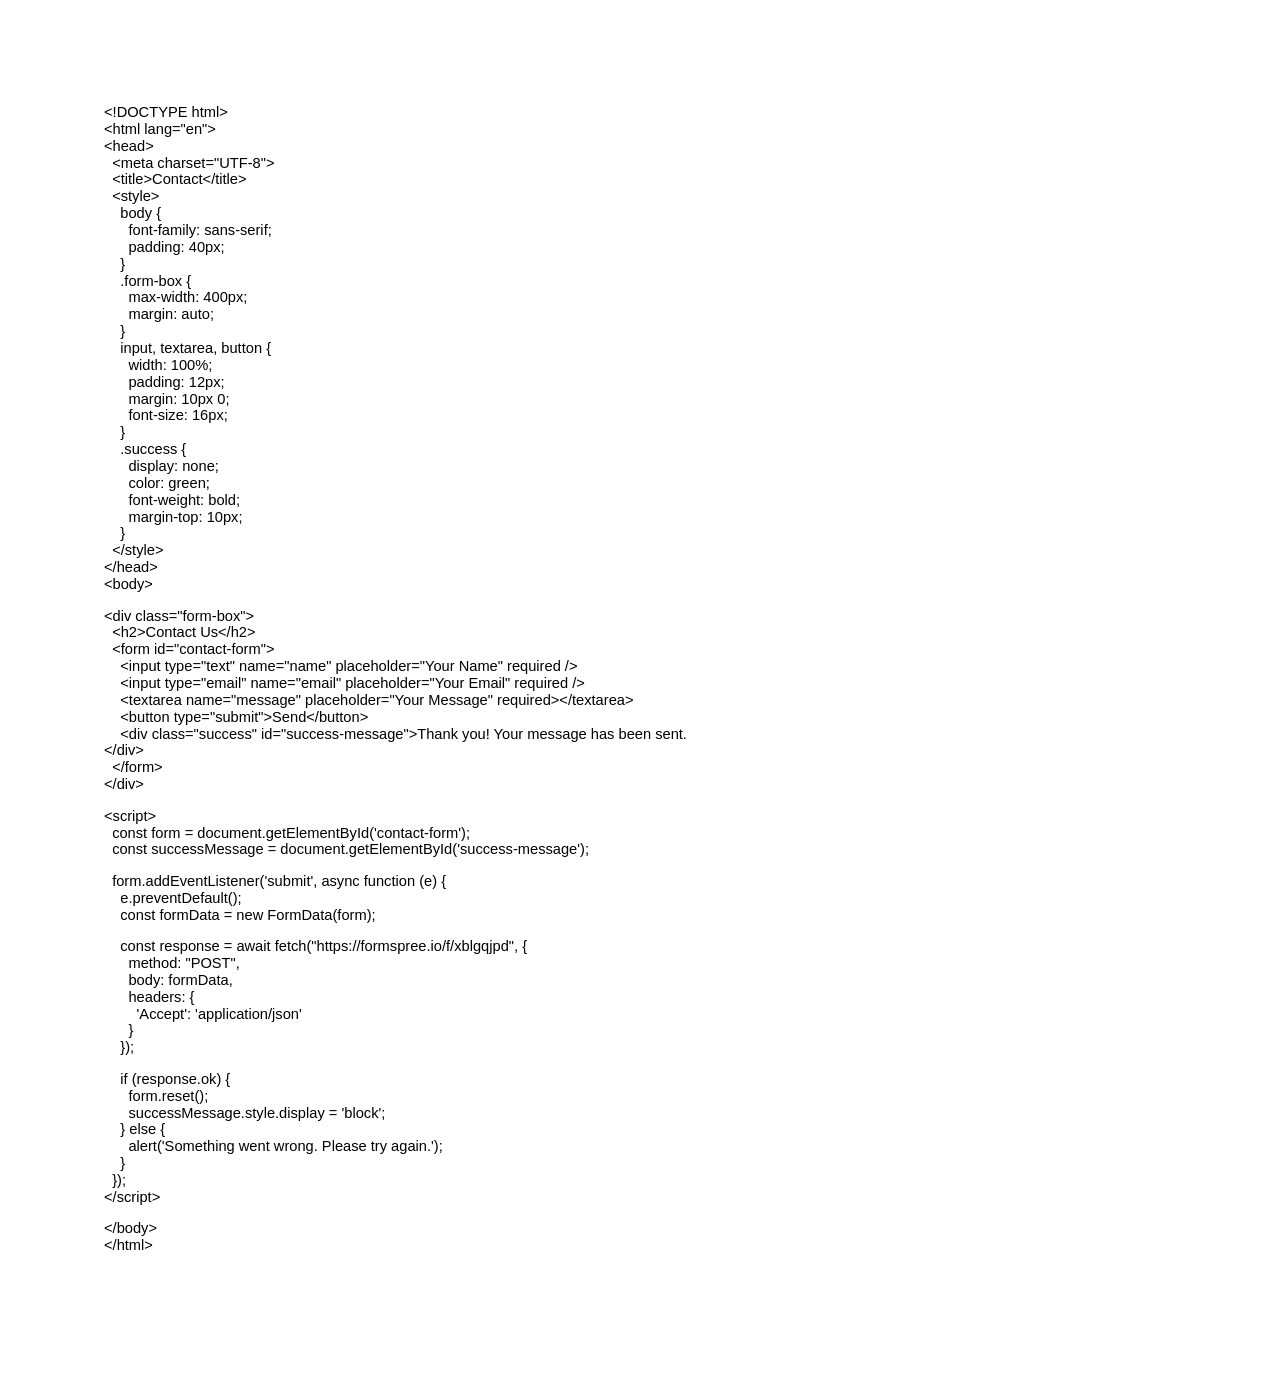
==== Index3.html @ 6b960bc6 "Add files via upload" ====
<html><head><meta content="text/html; charset=UTF-8" http-equiv="content-type"><style type="text/css">ol{margin:0;padding:0}table td,table th{padding:0}.c0{color:#000000;font-weight:400;text-decoration:none;vertical-align:baseline;font-size:11pt;font-family:"Arial";font-style:normal}.c1{padding-top:0pt;padding-bottom:0pt;line-height:1.15;orphans:2;widows:2;text-align:left}.c3{background-color:#ffffff;max-width:451.4pt;padding:72pt 72pt 72pt 72pt}.c2{height:11pt}.title{padding-top:0pt;color:#000000;font-size:26pt;padding-bottom:3pt;font-family:"Arial";line-height:1.15;page-break-after:avoid;orphans:2;widows:2;text-align:left}.subtitle{padding-top:0pt;color:#666666;font-size:15pt;padding-bottom:16pt;font-family:"Arial";line-height:1.15;page-break-after:avoid;orphans:2;widows:2;text-align:left}li{color:#000000;font-size:11pt;font-family:"Arial"}p{margin:0;color:#000000;font-size:11pt;font-family:"Arial"}h1{padding-top:20pt;color:#000000;font-size:20pt;padding-bottom:6pt;font-family:"Arial";line-height:1.15;page-break-after:avoid;orphans:2;widows:2;text-align:left}h2{padding-top:18pt;color:#000000;font-size:16pt;padding-bottom:6pt;font-family:"Arial";line-height:1.15;page-break-after:avoid;orphans:2;widows:2;text-align:left}h3{padding-top:16pt;color:#434343;font-size:14pt;padding-bottom:4pt;font-family:"Arial";line-height:1.15;page-break-after:avoid;orphans:2;widows:2;text-align:left}h4{padding-top:14pt;color:#666666;font-size:12pt;padding-bottom:4pt;font-family:"Arial";line-height:1.15;page-break-after:avoid;orphans:2;widows:2;text-align:left}h5{padding-top:12pt;color:#666666;font-size:11pt;padding-bottom:4pt;font-family:"Arial";line-height:1.15;page-break-after:avoid;orphans:2;widows:2;text-align:left}h6{padding-top:12pt;color:#666666;font-size:11pt;padding-bottom:4pt;font-family:"Arial";line-height:1.15;page-break-after:avoid;font-style:italic;orphans:2;widows:2;text-align:left}</style></head><body class="c3 doc-content"><p class="c1"><span class="c0">&lt;!DOCTYPE html&gt;</span></p><p class="c1"><span class="c0">&lt;html lang=&quot;en&quot;&gt;</span></p><p class="c1"><span class="c0">&lt;head&gt;</span></p><p class="c1"><span class="c0">&nbsp; &lt;meta charset=&quot;UTF-8&quot;&gt;</span></p><p class="c1"><span class="c0">&nbsp; &lt;title&gt;Contact&lt;/title&gt;</span></p><p class="c1"><span class="c0">&nbsp; &lt;style&gt;</span></p><p class="c1"><span class="c0">&nbsp; &nbsp; body {</span></p><p class="c1"><span class="c0">&nbsp; &nbsp; &nbsp; font-family: sans-serif;</span></p><p class="c1"><span class="c0">&nbsp; &nbsp; &nbsp; padding: 40px;</span></p><p class="c1"><span class="c0">&nbsp; &nbsp; }</span></p><p class="c1"><span class="c0">&nbsp; &nbsp; .form-box {</span></p><p class="c1"><span class="c0">&nbsp; &nbsp; &nbsp; max-width: 400px;</span></p><p class="c1"><span class="c0">&nbsp; &nbsp; &nbsp; margin: auto;</span></p><p class="c1"><span class="c0">&nbsp; &nbsp; }</span></p><p class="c1"><span class="c0">&nbsp; &nbsp; input, textarea, button {</span></p><p class="c1"><span class="c0">&nbsp; &nbsp; &nbsp; width: 100%;</span></p><p class="c1"><span class="c0">&nbsp; &nbsp; &nbsp; padding: 12px;</span></p><p class="c1"><span class="c0">&nbsp; &nbsp; &nbsp; margin: 10px 0;</span></p><p class="c1"><span class="c0">&nbsp; &nbsp; &nbsp; font-size: 16px;</span></p><p class="c1"><span class="c0">&nbsp; &nbsp; }</span></p><p class="c1"><span class="c0">&nbsp; &nbsp; .success {</span></p><p class="c1"><span class="c0">&nbsp; &nbsp; &nbsp; display: none;</span></p><p class="c1"><span class="c0">&nbsp; &nbsp; &nbsp; color: green;</span></p><p class="c1"><span class="c0">&nbsp; &nbsp; &nbsp; font-weight: bold;</span></p><p class="c1"><span class="c0">&nbsp; &nbsp; &nbsp; margin-top: 10px;</span></p><p class="c1"><span class="c0">&nbsp; &nbsp; }</span></p><p class="c1"><span class="c0">&nbsp; &lt;/style&gt;</span></p><p class="c1"><span class="c0">&lt;/head&gt;</span></p><p class="c1"><span class="c0">&lt;body&gt;</span></p><p class="c1 c2"><span class="c0"></span></p><p class="c1"><span class="c0">&lt;div class=&quot;form-box&quot;&gt;</span></p><p class="c1"><span class="c0">&nbsp; &lt;h2&gt;Contact Us&lt;/h2&gt;</span></p><p class="c1"><span class="c0">&nbsp; &lt;form id=&quot;contact-form&quot;&gt;</span></p><p class="c1"><span class="c0">&nbsp; &nbsp; &lt;input type=&quot;text&quot; name=&quot;name&quot; placeholder=&quot;Your Name&quot; required /&gt;</span></p><p class="c1"><span class="c0">&nbsp; &nbsp; &lt;input type=&quot;email&quot; name=&quot;email&quot; placeholder=&quot;Your Email&quot; required /&gt;</span></p><p class="c1"><span class="c0">&nbsp; &nbsp; &lt;textarea name=&quot;message&quot; placeholder=&quot;Your Message&quot; required&gt;&lt;/textarea&gt;</span></p><p class="c1"><span class="c0">&nbsp; &nbsp; &lt;button type=&quot;submit&quot;&gt;Send&lt;/button&gt;</span></p><p class="c1"><span class="c0">&nbsp; &nbsp; &lt;div class=&quot;success&quot; id=&quot;success-message&quot;&gt;Thank you! Your message has been sent.&lt;/div&gt;</span></p><p class="c1"><span class="c0">&nbsp; &lt;/form&gt;</span></p><p class="c1"><span class="c0">&lt;/div&gt;</span></p><p class="c1 c2"><span class="c0"></span></p><p class="c1"><span class="c0">&lt;script&gt;</span></p><p class="c1"><span class="c0">&nbsp; const form = document.getElementById(&#39;contact-form&#39;);</span></p><p class="c1"><span class="c0">&nbsp; const successMessage = document.getElementById(&#39;success-message&#39;);</span></p><p class="c1 c2"><span class="c0"></span></p><p class="c1"><span class="c0">&nbsp; form.addEventListener(&#39;submit&#39;, async function (e) {</span></p><p class="c1"><span class="c0">&nbsp; &nbsp; e.preventDefault();</span></p><p class="c1"><span class="c0">&nbsp; &nbsp; const formData = new FormData(form);</span></p><p class="c1 c2"><span class="c0"></span></p><p class="c1"><span class="c0">&nbsp; &nbsp; const response = await fetch(&quot;https://formspree.io/f/xblgqjpd&quot;, {</span></p><p class="c1"><span class="c0">&nbsp; &nbsp; &nbsp; method: &quot;POST&quot;,</span></p><p class="c1"><span class="c0">&nbsp; &nbsp; &nbsp; body: formData,</span></p><p class="c1"><span class="c0">&nbsp; &nbsp; &nbsp; headers: {</span></p><p class="c1"><span class="c0">&nbsp; &nbsp; &nbsp; &nbsp; &#39;Accept&#39;: &#39;application/json&#39;</span></p><p class="c1"><span class="c0">&nbsp; &nbsp; &nbsp; }</span></p><p class="c1"><span class="c0">&nbsp; &nbsp; });</span></p><p class="c1 c2"><span class="c0"></span></p><p class="c1"><span class="c0">&nbsp; &nbsp; if (response.ok) {</span></p><p class="c1"><span class="c0">&nbsp; &nbsp; &nbsp; form.reset();</span></p><p class="c1"><span class="c0">&nbsp; &nbsp; &nbsp; successMessage.style.display = &#39;block&#39;;</span></p><p class="c1"><span class="c0">&nbsp; &nbsp; } else {</span></p><p class="c1"><span class="c0">&nbsp; &nbsp; &nbsp; alert(&#39;Something went wrong. Please try again.&#39;);</span></p><p class="c1"><span class="c0">&nbsp; &nbsp; }</span></p><p class="c1"><span class="c0">&nbsp; });</span></p><p class="c1"><span class="c0">&lt;/script&gt;</span></p><p class="c1 c2"><span class="c0"></span></p><p class="c1"><span class="c0">&lt;/body&gt;</span></p><p class="c1"><span class="c0">&lt;/html&gt;</span></p><p class="c1 c2"><span class="c0"></span></p></body></html>
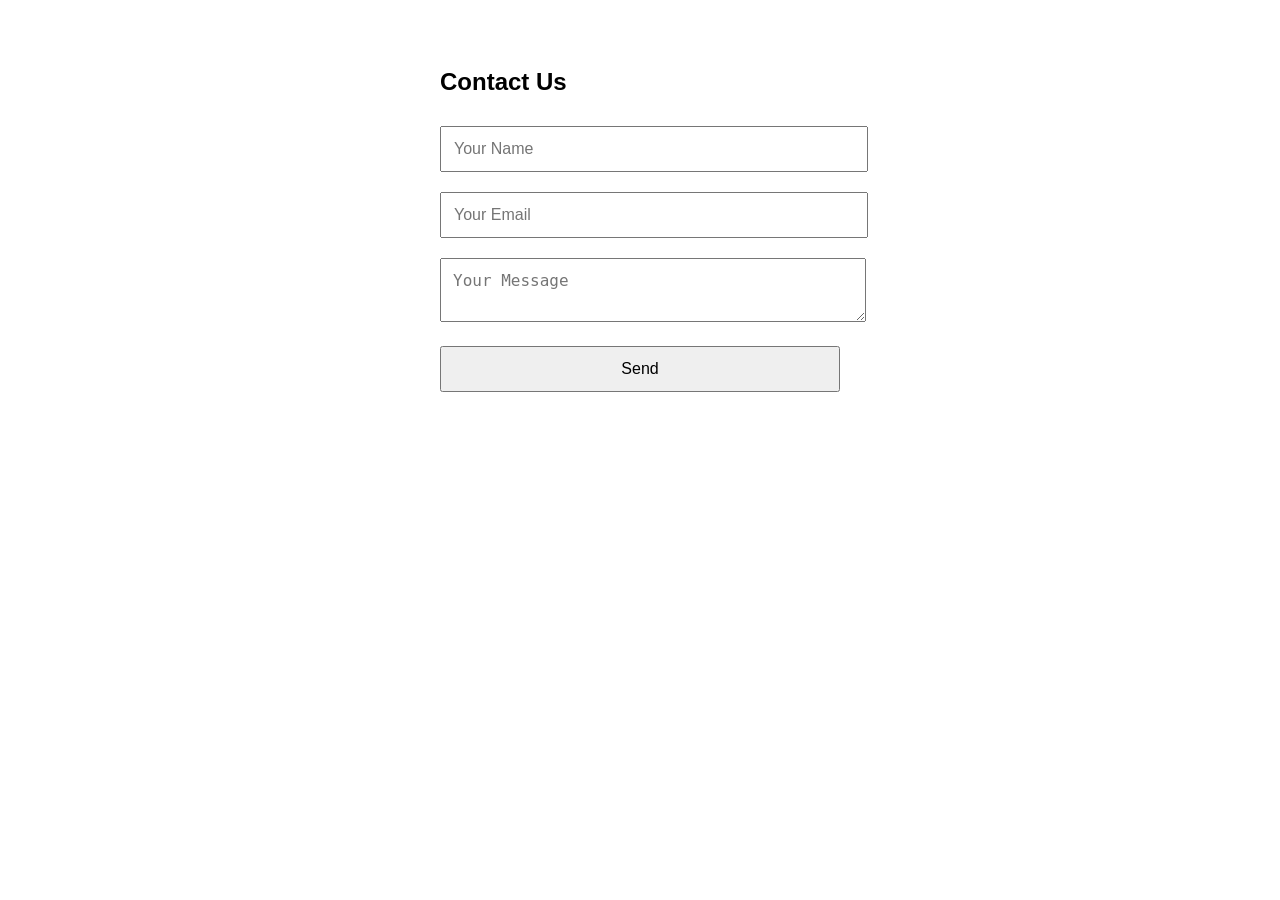
==== commit c4a28e4c: "Update Index3.html Update" ====
--- a/Index3.html
+++ b/Index3.html
@@ -1 +1,68 @@
-<html><head><meta content="text/html; charset=UTF-8" http-equiv="content-type"><style type="text/css">ol{margin:0;padding:0}table td,table th{padding:0}.c0{color:#000000;font-weight:400;text-decoration:none;vertical-align:baseline;font-size:11pt;font-family:"Arial";font-style:normal}.c1{padding-top:0pt;padding-bottom:0pt;line-height:1.15;orphans:2;widows:2;text-align:left}.c3{background-color:#ffffff;max-width:451.4pt;padding:72pt 72pt 72pt 72pt}.c2{height:11pt}.title{padding-top:0pt;color:#000000;font-size:26pt;padding-bottom:3pt;font-family:"Arial";line-height:1.15;page-break-after:avoid;orphans:2;widows:2;text-align:left}.subtitle{padding-top:0pt;color:#666666;font-size:15pt;padding-bottom:16pt;font-family:"Arial";line-height:1.15;page-break-after:avoid;orphans:2;widows:2;text-align:left}li{color:#000000;font-size:11pt;font-family:"Arial"}p{margin:0;color:#000000;font-size:11pt;font-family:"Arial"}h1{padding-top:20pt;color:#000000;font-size:20pt;padding-bottom:6pt;font-family:"Arial";line-height:1.15;page-break-after:avoid;orphans:2;widows:2;text-align:left}h2{padding-top:18pt;color:#000000;font-size:16pt;padding-bottom:6pt;font-family:"Arial";line-height:1.15;page-break-after:avoid;orphans:2;widows:2;text-align:left}h3{padding-top:16pt;color:#434343;font-size:14pt;padding-bottom:4pt;font-family:"Arial";line-height:1.15;page-break-after:avoid;orphans:2;widows:2;text-align:left}h4{padding-top:14pt;color:#666666;font-size:12pt;padding-bottom:4pt;font-family:"Arial";line-height:1.15;page-break-after:avoid;orphans:2;widows:2;text-align:left}h5{padding-top:12pt;color:#666666;font-size:11pt;padding-bottom:4pt;font-family:"Arial";line-height:1.15;page-break-after:avoid;orphans:2;widows:2;text-align:left}h6{padding-top:12pt;color:#666666;font-size:11pt;padding-bottom:4pt;font-family:"Arial";line-height:1.15;page-break-after:avoid;font-style:italic;orphans:2;widows:2;text-align:left}</style></head><body class="c3 doc-content"><p class="c1"><span class="c0">&lt;!DOCTYPE html&gt;</span></p><p class="c1"><span class="c0">&lt;html lang=&quot;en&quot;&gt;</span></p><p class="c1"><span class="c0">&lt;head&gt;</span></p><p class="c1"><span class="c0">&nbsp; &lt;meta charset=&quot;UTF-8&quot;&gt;</span></p><p class="c1"><span class="c0">&nbsp; &lt;title&gt;Contact&lt;/title&gt;</span></p><p class="c1"><span class="c0">&nbsp; &lt;style&gt;</span></p><p class="c1"><span class="c0">&nbsp; &nbsp; body {</span></p><p class="c1"><span class="c0">&nbsp; &nbsp; &nbsp; font-family: sans-serif;</span></p><p class="c1"><span class="c0">&nbsp; &nbsp; &nbsp; padding: 40px;</span></p><p class="c1"><span class="c0">&nbsp; &nbsp; }</span></p><p class="c1"><span class="c0">&nbsp; &nbsp; .form-box {</span></p><p class="c1"><span class="c0">&nbsp; &nbsp; &nbsp; max-width: 400px;</span></p><p class="c1"><span class="c0">&nbsp; &nbsp; &nbsp; margin: auto;</span></p><p class="c1"><span class="c0">&nbsp; &nbsp; }</span></p><p class="c1"><span class="c0">&nbsp; &nbsp; input, textarea, button {</span></p><p class="c1"><span class="c0">&nbsp; &nbsp; &nbsp; width: 100%;</span></p><p class="c1"><span class="c0">&nbsp; &nbsp; &nbsp; padding: 12px;</span></p><p class="c1"><span class="c0">&nbsp; &nbsp; &nbsp; margin: 10px 0;</span></p><p class="c1"><span class="c0">&nbsp; &nbsp; &nbsp; font-size: 16px;</span></p><p class="c1"><span class="c0">&nbsp; &nbsp; }</span></p><p class="c1"><span class="c0">&nbsp; &nbsp; .success {</span></p><p class="c1"><span class="c0">&nbsp; &nbsp; &nbsp; display: none;</span></p><p class="c1"><span class="c0">&nbsp; &nbsp; &nbsp; color: green;</span></p><p class="c1"><span class="c0">&nbsp; &nbsp; &nbsp; font-weight: bold;</span></p><p class="c1"><span class="c0">&nbsp; &nbsp; &nbsp; margin-top: 10px;</span></p><p class="c1"><span class="c0">&nbsp; &nbsp; }</span></p><p class="c1"><span class="c0">&nbsp; &lt;/style&gt;</span></p><p class="c1"><span class="c0">&lt;/head&gt;</span></p><p class="c1"><span class="c0">&lt;body&gt;</span></p><p class="c1 c2"><span class="c0"></span></p><p class="c1"><span class="c0">&lt;div class=&quot;form-box&quot;&gt;</span></p><p class="c1"><span class="c0">&nbsp; &lt;h2&gt;Contact Us&lt;/h2&gt;</span></p><p class="c1"><span class="c0">&nbsp; &lt;form id=&quot;contact-form&quot;&gt;</span></p><p class="c1"><span class="c0">&nbsp; &nbsp; &lt;input type=&quot;text&quot; name=&quot;name&quot; placeholder=&quot;Your Name&quot; required /&gt;</span></p><p class="c1"><span class="c0">&nbsp; &nbsp; &lt;input type=&quot;email&quot; name=&quot;email&quot; placeholder=&quot;Your Email&quot; required /&gt;</span></p><p class="c1"><span class="c0">&nbsp; &nbsp; &lt;textarea name=&quot;message&quot; placeholder=&quot;Your Message&quot; required&gt;&lt;/textarea&gt;</span></p><p class="c1"><span class="c0">&nbsp; &nbsp; &lt;button type=&quot;submit&quot;&gt;Send&lt;/button&gt;</span></p><p class="c1"><span class="c0">&nbsp; &nbsp; &lt;div class=&quot;success&quot; id=&quot;success-message&quot;&gt;Thank you! Your message has been sent.&lt;/div&gt;</span></p><p class="c1"><span class="c0">&nbsp; &lt;/form&gt;</span></p><p class="c1"><span class="c0">&lt;/div&gt;</span></p><p class="c1 c2"><span class="c0"></span></p><p class="c1"><span class="c0">&lt;script&gt;</span></p><p class="c1"><span class="c0">&nbsp; const form = document.getElementById(&#39;contact-form&#39;);</span></p><p class="c1"><span class="c0">&nbsp; const successMessage = document.getElementById(&#39;success-message&#39;);</span></p><p class="c1 c2"><span class="c0"></span></p><p class="c1"><span class="c0">&nbsp; form.addEventListener(&#39;submit&#39;, async function (e) {</span></p><p class="c1"><span class="c0">&nbsp; &nbsp; e.preventDefault();</span></p><p class="c1"><span class="c0">&nbsp; &nbsp; const formData = new FormData(form);</span></p><p class="c1 c2"><span class="c0"></span></p><p class="c1"><span class="c0">&nbsp; &nbsp; const response = await fetch(&quot;https://formspree.io/f/xblgqjpd&quot;, {</span></p><p class="c1"><span class="c0">&nbsp; &nbsp; &nbsp; method: &quot;POST&quot;,</span></p><p class="c1"><span class="c0">&nbsp; &nbsp; &nbsp; body: formData,</span></p><p class="c1"><span class="c0">&nbsp; &nbsp; &nbsp; headers: {</span></p><p class="c1"><span class="c0">&nbsp; &nbsp; &nbsp; &nbsp; &#39;Accept&#39;: &#39;application/json&#39;</span></p><p class="c1"><span class="c0">&nbsp; &nbsp; &nbsp; }</span></p><p class="c1"><span class="c0">&nbsp; &nbsp; });</span></p><p class="c1 c2"><span class="c0"></span></p><p class="c1"><span class="c0">&nbsp; &nbsp; if (response.ok) {</span></p><p class="c1"><span class="c0">&nbsp; &nbsp; &nbsp; form.reset();</span></p><p class="c1"><span class="c0">&nbsp; &nbsp; &nbsp; successMessage.style.display = &#39;block&#39;;</span></p><p class="c1"><span class="c0">&nbsp; &nbsp; } else {</span></p><p class="c1"><span class="c0">&nbsp; &nbsp; &nbsp; alert(&#39;Something went wrong. Please try again.&#39;);</span></p><p class="c1"><span class="c0">&nbsp; &nbsp; }</span></p><p class="c1"><span class="c0">&nbsp; });</span></p><p class="c1"><span class="c0">&lt;/script&gt;</span></p><p class="c1 c2"><span class="c0"></span></p><p class="c1"><span class="c0">&lt;/body&gt;</span></p><p class="c1"><span class="c0">&lt;/html&gt;</span></p><p class="c1 c2"><span class="c0"></span></p></body></html>+<!DOCTYPE html>
+<html lang="en">
+<head>
+  <meta charset="UTF-8">
+  <title>Contact</title>
+  <style>
+    body {
+      font-family: sans-serif;
+      padding: 40px;
+    }
+    .form-box {
+      max-width: 400px;
+      margin: auto;
+    }
+    input, textarea, button {
+      width: 100%;
+      padding: 12px;
+      margin: 10px 0;
+      font-size: 16px;
+    }
+    .success {
+      display: none;
+      color: green;
+      font-weight: bold;
+      margin-top: 10px;
+    }
+  </style>
+</head>
+<body>
+
+<div class="form-box">
+  <h2>Contact Us</h2>
+  <form id="contact-form">
+    <input type="text" name="name" placeholder="Your Name" required />
+    <input type="email" name="email" placeholder="Your Email" required />
+    <textarea name="message" placeholder="Your Message" required></textarea>
+    <button type="submit">Send</button>
+    <div class="success" id="success-message">Thank you! Your message has been sent.</div>
+  </form>
+</div>
+
+<script>
+  const form = document.getElementById('contact-form');
+  const successMessage = document.getElementById('success-message');
+
+  form.addEventListener('submit', async function (e) {
+    e.preventDefault();
+    const formData = new FormData(form);
+
+    const response = await fetch("https://formspree.io/f/xblgqjpd", {
+      method: "POST",
+      body: formData,
+      headers: {
+        'Accept': 'application/json'
+      }
+    });
+
+    if (response.ok) {
+      form.reset();
+      successMessage.style.display = 'block';
+    } else {
+      alert('Something went wrong. Please try again.');
+    }
+  });
+</script>
+
+</body>
+</html>
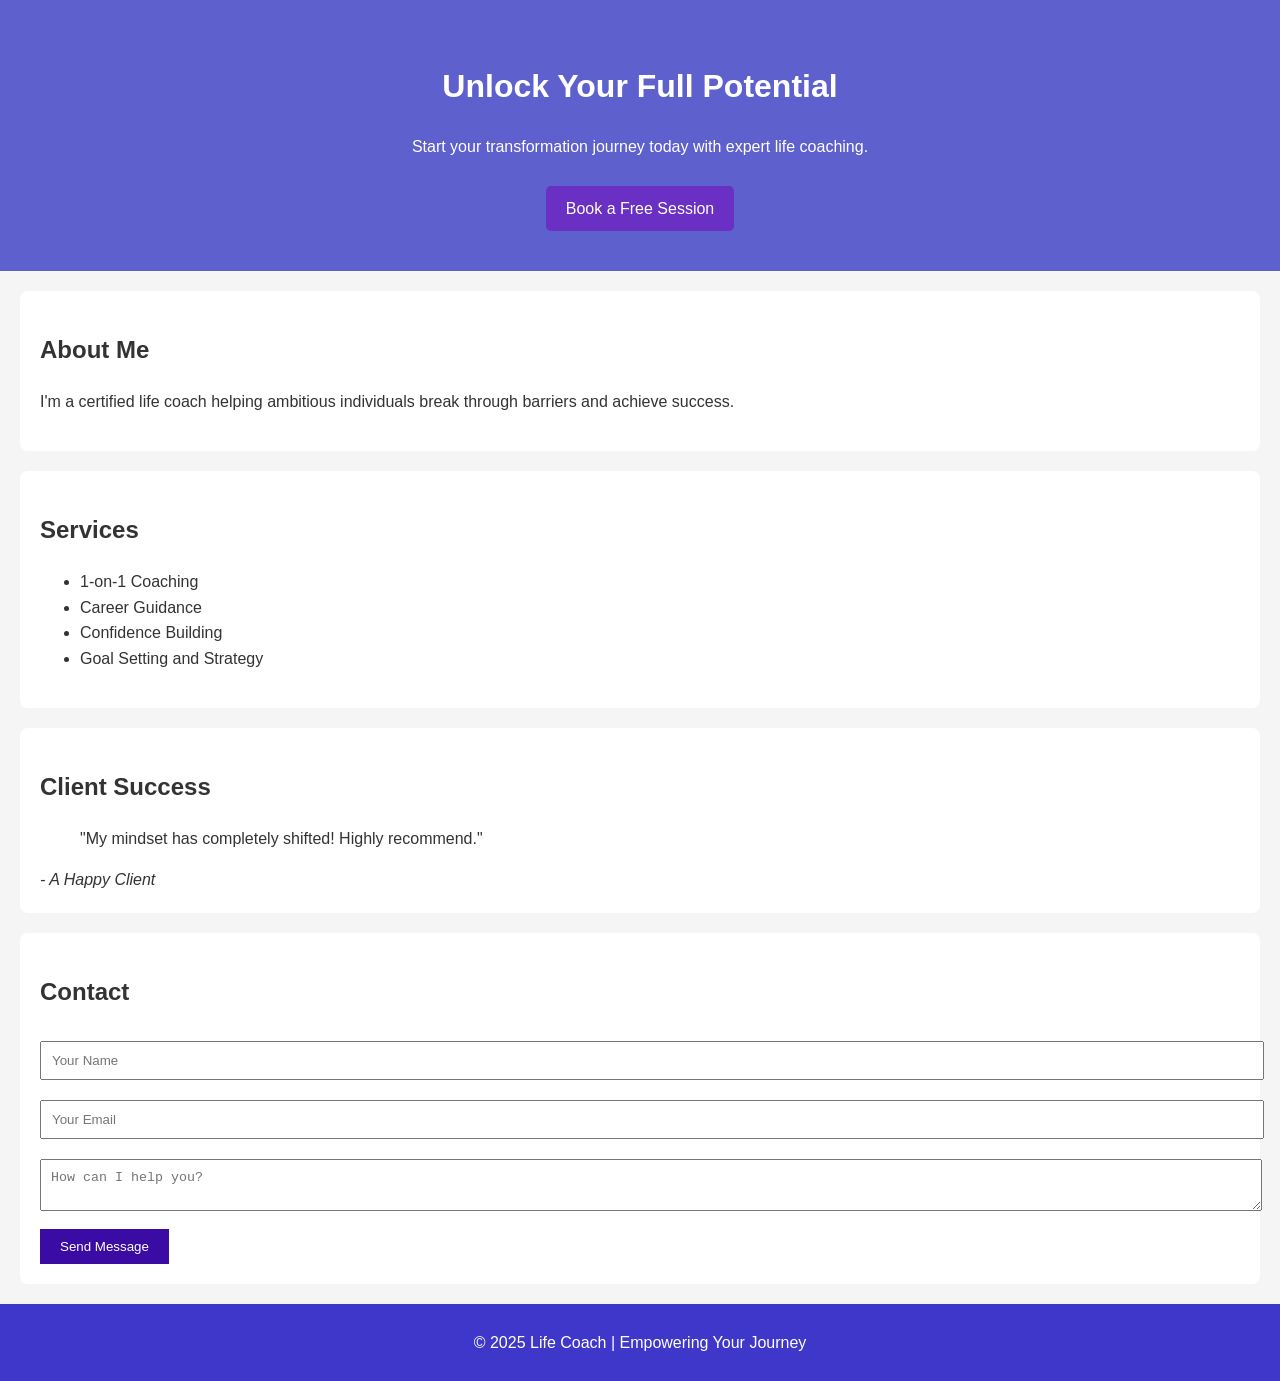
==== commit bd3ffbc3: "Update Index3.html" ====
--- a/Index3.html
+++ b/Index3.html
@@ -1,68 +1,51 @@
 <!DOCTYPE html>
 <html lang="en">
 <head>
-  <meta charset="UTF-8">
-  <title>Contact</title>
-  <style>
-    body {
-      font-family: sans-serif;
-      padding: 40px;
-    }
-    .form-box {
-      max-width: 400px;
-      margin: auto;
-    }
-    input, textarea, button {
-      width: 100%;
-      padding: 12px;
-      margin: 10px 0;
-      font-size: 16px;
-    }
-    .success {
-      display: none;
-      color: green;
-      font-weight: bold;
-      margin-top: 10px;
-    }
-  </style>
+    <meta charset="UTF-8">
+    <meta name="viewport" content="width=device-width, initial-scale=1.0">
+    <title>Life Coach - Transform Your Life</title>
+    <link rel="stylesheet" href="style.css">
 </head>
 <body>
+    <header>
+        <h1>Unlock Your Full Potential</h1>
+        <p>Start your transformation journey today with expert life coaching.</p>
+        <a href="#contact" class="btn">Book a Free Session</a>
+    </header>
 
-<div class="form-box">
-  <h2>Contact Us</h2>
-  <form id="contact-form">
-    <input type="text" name="name" placeholder="Your Name" required />
-    <input type="email" name="email" placeholder="Your Email" required />
-    <textarea name="message" placeholder="Your Message" required></textarea>
-    <button type="submit">Send</button>
-    <div class="success" id="success-message">Thank you! Your message has been sent.</div>
-  </form>
-</div>
+    <section id="about">
+        <h2>About Me</h2>
+        <p>I'm a certified life coach helping ambitious individuals break through barriers and achieve success.</p>
+    </section>
 
-<script>
-  const form = document.getElementById('contact-form');
-  const successMessage = document.getElementById('success-message');
+    <section id="services">
+        <h2>Services</h2>
+        <ul>
+            <li>1-on-1 Coaching</li>
+            <li>Career Guidance</li>
+            <li>Confidence Building</li>
+            <li>Goal Setting and Strategy</li>
+        </ul>
+    </section>
 
-  form.addEventListener('submit', async function (e) {
-    e.preventDefault();
-    const formData = new FormData(form);
+    <section id="testimonials">
+        <h2>Client Success</h2>
+        <blockquote>"My mindset has completely shifted! Highly recommend."</blockquote>
+        <cite>- A Happy Client</cite>
+    </section>
 
-    const response = await fetch("https://formspree.io/f/xblgqjpd", {
-      method: "POST",
-      body: formData,
-      headers: {
-        'Accept': 'application/json'
-      }
-    });
+    <section id="contact">
+        <h2>Contact</h2>
+        <form action="https://formspree.io/f/xblgqjpd" method="POST">
+            <input type="text" name="name" placeholder="Your Name" required>
+            <input type="email" name="email" placeholder="Your Email" required>
+            <textarea name="message" placeholder="How can I help you?" required></textarea>
+            <button type="submit">Send Message</button>
+        </form>
+    </section>
 
-    if (response.ok) {
-      form.reset();
-      successMessage.style.display = 'block';
-    } else {
-      alert('Something went wrong. Please try again.');
-    }
-  });
-</script>
-
+    <footer>
+        <p>© 2025 Life Coach | Empowering Your Journey</p>
+    </footer>
 </body>
 </html>
--- a/style.css
+++ b/style.css
@@ -0,0 +1,48 @@
+
+body {
+    font-family: Arial, sans-serif;
+    margin: 0;
+    padding: 0;
+    line-height: 1.6;
+    background: #f5f5f5;
+    color: #333;
+}
+header {
+    background: #5e60ce;
+    color: white;
+    padding: 40px 20px;
+    text-align: center;
+}
+.btn {
+    display: inline-block;
+    margin-top: 10px;
+    padding: 10px 20px;
+    background: #6930c3;
+    color: white;
+    text-decoration: none;
+    border-radius: 5px;
+}
+section {
+    padding: 20px;
+    background: white;
+    margin: 20px;
+    border-radius: 8px;
+}
+footer {
+    text-align: center;
+    padding: 10px;
+    background: #3f37c9;
+    color: white;
+}
+form input, form textarea {
+    width: 100%;
+    padding: 10px;
+    margin: 10px 0;
+}
+button {
+    background: #3a0ca3;
+    color: white;
+    border: none;
+    padding: 10px 20px;
+    cursor: pointer;
+}
